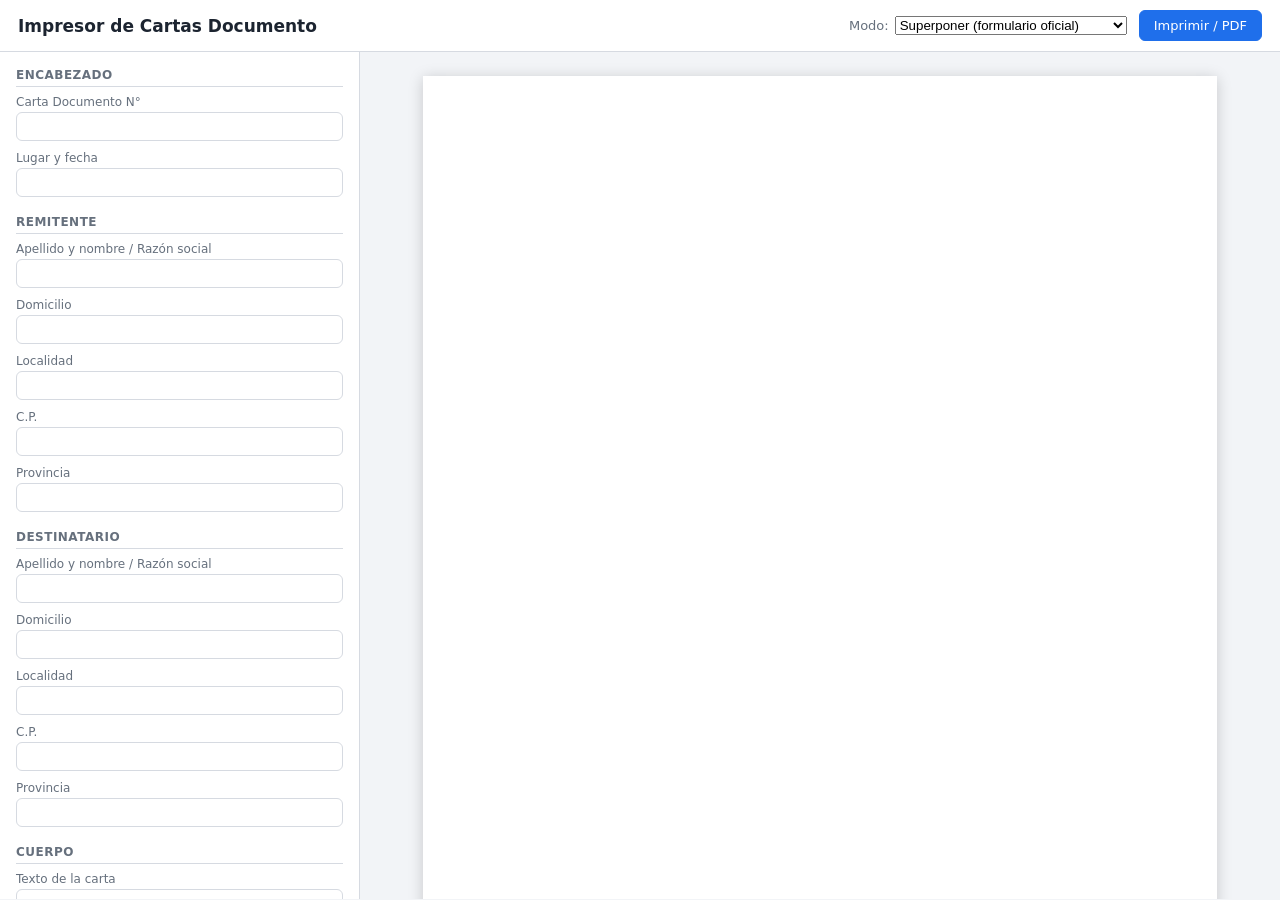
==== index.html @ 6e8a9e04 "Impresor de Cartas Documento: app web con calibración y dos modos de impresión App web estática (HTM" ====
<!DOCTYPE html>
<html lang="es">
<head>
  <meta charset="UTF-8">
  <meta name="viewport" content="width=device-width, initial-scale=1.0">
  <title>Impresor de Cartas Documento</title>
  <link rel="stylesheet" href="css/styles.css">
</head>
<body>
  <!-- ================= Barra superior ================= -->
  <header class="topbar no-print">
    <h1>Impresor de Cartas Documento</h1>
    <div class="topbar-actions">
      <label class="mode-switch">
        Modo:
        <select id="mode">
          <option value="overlay">Superponer (formulario oficial)</option>
          <option value="full">Formulario completo (papel blanco)</option>
        </select>
      </label>
      <button id="btn-print" class="primary">Imprimir / PDF</button>
    </div>
  </header>

  <div class="layout no-print-container">
    <!-- ================= Panel de carga ================= -->
    <aside class="panel no-print">
      <div id="form-fields"><!-- generado por JS --></div>

      <details class="calib">
        <summary>Calibración de impresión</summary>
        <p class="hint">
          Ajustá estos valores hasta que el texto caiga dentro de los recuadros
          del formulario. Se guardan en tu navegador.
        </p>
        <label>Desplazamiento horizontal (mm)
          <input type="number" id="offsetX" step="0.5" value="0">
        </label>
        <label>Desplazamiento vertical (mm)
          <input type="number" id="offsetY" step="0.5" value="0">
        </label>
        <label>Ajuste de tamaño de fuente (%)
          <input type="number" id="fontScale" step="1" value="100">
        </label>
        <label class="checkbox">
          <input type="checkbox" id="showGrid"> Mostrar cuadrícula (guía, no se imprime)
        </label>
        <button id="btn-reset-calib" class="ghost">Restablecer calibración</button>
      </details>

      <div class="panel-actions">
        <button id="btn-clear" class="ghost">Limpiar datos</button>
      </div>
      <p class="hint small">
        Los datos se guardan automáticamente en este navegador. Nada se envía a
        internet.
      </p>
    </aside>

    <!-- ================= Vista previa ================= -->
    <main class="preview-area">
      <div class="preview-scroll">
        <div id="sheet" class="sheet">
          <div id="grid" class="grid" hidden></div>
          <div id="guides" class="guides"></div>
          <div id="content" class="content"><!-- texto posicionado por JS --></div>
        </div>
      </div>
    </main>
  </div>

  <script src="js/config.js"></script>
  <script src="js/app.js"></script>
</body>
</html>
---- css/styles.css ----
/* ==========================================================================
   Impresor de Cartas Documento — estilos
   ========================================================================== */

:root {
  --bg: #f2f4f7;
  --panel-bg: #ffffff;
  --border: #d6dae1;
  --text: #1c2430;
  --muted: #66707d;
  --accent: #1f6feb;
  --accent-dark: #1552b8;
  --sheet-shadow: 0 2px 14px rgba(0, 0, 0, 0.18);
}

* { box-sizing: border-box; }

html, body {
  margin: 0;
  height: 100%;
  font-family: system-ui, -apple-system, "Segoe UI", Roboto, sans-serif;
  color: var(--text);
  background: var(--bg);
}

/* ----------------------------- Barra superior ---------------------------- */
.topbar {
  display: flex;
  align-items: center;
  justify-content: space-between;
  gap: 16px;
  padding: 10px 18px;
  background: var(--panel-bg);
  border-bottom: 1px solid var(--border);
}
.topbar h1 { font-size: 17px; margin: 0; }
.topbar-actions { display: flex; align-items: center; gap: 12px; }
.mode-switch { font-size: 13px; color: var(--muted); display: flex; gap: 6px; align-items: center; }

/* ------------------------------- Layout ---------------------------------- */
.layout {
  display: flex;
  height: calc(100vh - 53px);
}

/* ----------------------------- Panel de carga ---------------------------- */
.panel {
  width: 360px;
  flex-shrink: 0;
  overflow-y: auto;
  padding: 16px;
  background: var(--panel-bg);
  border-right: 1px solid var(--border);
}
.field-section { margin-bottom: 18px; }
.field-section h2 {
  font-size: 12px;
  text-transform: uppercase;
  letter-spacing: .04em;
  color: var(--muted);
  margin: 0 0 8px;
  border-bottom: 1px solid var(--border);
  padding-bottom: 4px;
}
.field { margin-bottom: 10px; }
.field label { display: block; font-size: 12px; color: var(--muted); margin-bottom: 3px; }
.field input, .field textarea {
  width: 100%;
  padding: 6px 8px;
  font: inherit;
  font-size: 13px;
  border: 1px solid var(--border);
  border-radius: 6px;
  background: #fff;
  color: var(--text);
}
.field textarea { resize: vertical; line-height: 1.4; }
.field input:focus, .field textarea:focus {
  outline: none;
  border-color: var(--accent);
  box-shadow: 0 0 0 2px rgba(31, 111, 235, 0.15);
}
.field-row { display: flex; gap: 8px; }
.field-row .field { flex: 1; }

/* ------------------------------ Calibración ------------------------------ */
.calib {
  border: 1px solid var(--border);
  border-radius: 8px;
  padding: 8px 10px;
  margin-bottom: 16px;
  background: #fafbfc;
}
.calib summary { cursor: pointer; font-weight: 600; font-size: 13px; }
.calib label { display: block; font-size: 12px; color: var(--muted); margin: 8px 0 3px; }
.calib input[type="number"] {
  width: 100%; padding: 5px 7px; font: inherit; font-size: 13px;
  border: 1px solid var(--border); border-radius: 6px;
}
.calib label.checkbox { display: flex; align-items: center; gap: 6px; margin-top: 10px; }
.calib label.checkbox input { width: auto; }

/* ------------------------------- Botones --------------------------------- */
button {
  font: inherit;
  font-size: 13px;
  padding: 7px 14px;
  border-radius: 6px;
  border: 1px solid var(--border);
  background: #fff;
  color: var(--text);
  cursor: pointer;
}
button:hover { background: #f0f2f5; }
button.primary { background: var(--accent); border-color: var(--accent); color: #fff; }
button.primary:hover { background: var(--accent-dark); }
button.ghost { background: transparent; color: var(--muted); }
.panel-actions { margin: 8px 0; }
.hint { font-size: 11px; color: var(--muted); line-height: 1.4; }
.hint.small { margin-top: 12px; }

/* ------------------------------ Vista previa ----------------------------- */
.preview-area { flex: 1; overflow: auto; padding: 24px; display: flex; justify-content: center; }
.preview-scroll { align-self: flex-start; }

/* La hoja se define en milímetros reales para que la impresión sea 1:1. */
.sheet {
  position: relative;
  width: 210mm;
  height: 297mm;
  background: #fff;
  box-shadow: var(--sheet-shadow);
  overflow: hidden;
}

/* Cuadrícula de calibración (cada 10 mm). No se imprime. */
.grid {
  position: absolute;
  inset: 0;
  background-image:
    linear-gradient(to right, rgba(31,111,235,0.12) 0.2mm, transparent 0.2mm),
    linear-gradient(to bottom, rgba(31,111,235,0.12) 0.2mm, transparent 0.2mm);
  background-size: 10mm 10mm;
  pointer-events: none;
}

/* Contenedor donde se aplica el desplazamiento de calibración. */
.content, .guides { position: absolute; inset: 0; }

.text-field {
  position: absolute;
  white-space: pre-wrap;
  word-wrap: break-word;
  overflow-wrap: break-word;
  line-height: 1.15;
  color: #000;
}
.text-field.bold { font-weight: 700; }

/* Recuadros guía del modo "Formulario completo". */
.guide-box {
  position: absolute;
  border: 0.3mm solid #333;
  border-radius: 1mm;
}
.guide-box.header {
  display: flex; align-items: center; justify-content: center;
  font-weight: 700; letter-spacing: 0.15em; font-size: 5mm;
}
.guide-label {
  position: absolute;
  font-size: 2.4mm;
  font-weight: 700;
  color: #444;
  background: #fff;
  padding: 0 1mm;
  transform: translateY(-50%);
}

/* ------------------------------ Impresión -------------------------------- */
@page { size: 210mm 297mm; margin: 0; }

@media print {
  .no-print, .topbar { display: none !important; }
  html, body { background: #fff; }
  .layout { display: block; height: auto; }
  .preview-area { padding: 0; overflow: visible; display: block; }
  .preview-scroll { align-self: auto; }
  .sheet { box-shadow: none; margin: 0; }
  .grid { display: none !important; }
}
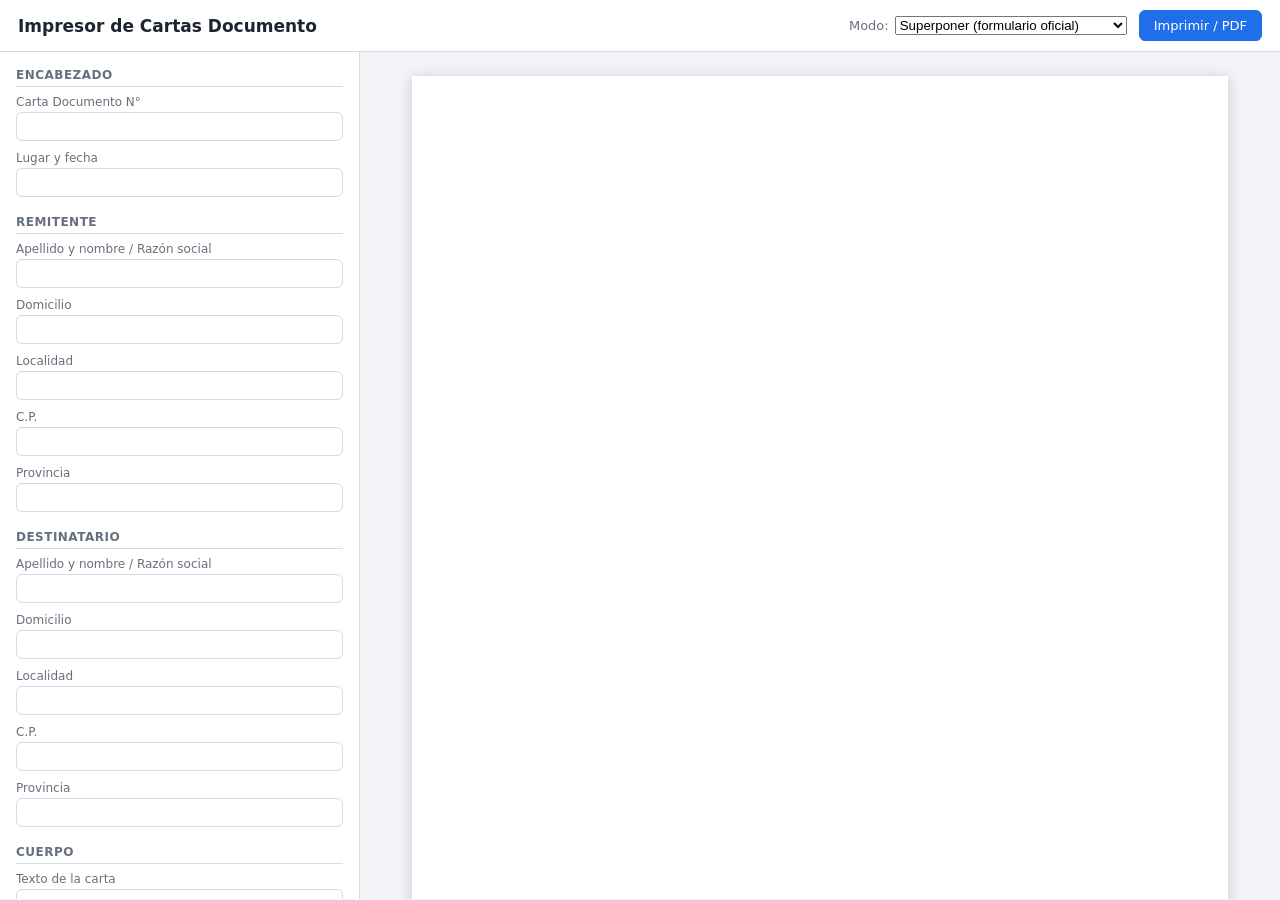
==== commit a825e2ba: "Calibración por hoja de prueba y cambio a hoja oficio - Cambia el tamaño de A4 a oficio (216 x 330 m" ====
--- a/index.html
+++ b/index.html
@@ -27,21 +27,43 @@
     <aside class="panel no-print">
       <div id="form-fields"><!-- generado por JS --></div>
 
-      <details class="calib">
+      <details class="calib" open>
         <summary>Calibración de impresión</summary>
         <p class="hint">
-          Ajustá estos valores hasta que el texto caiga dentro de los recuadros
-          del formulario. Se guardan en tu navegador.
+          Cada impresora imprime unos milímetros corrida. Para ajustarla:
         </p>
-        <label>Desplazamiento horizontal (mm)
-          <input type="number" id="offsetX" step="0.5" value="0">
-        </label>
-        <label>Desplazamiento vertical (mm)
-          <input type="number" id="offsetY" step="0.5" value="0">
-        </label>
-        <label>Ajuste de tamaño de fuente (%)
-          <input type="number" id="fontScale" step="1" value="100">
-        </label>
+        <ol class="hint steps">
+          <li>Tené un par de hojas <strong>oficio</strong> en blanco.</li>
+          <li>Tocá <strong>Imprimir hoja de prueba</strong> (elegí papel
+            <strong>Oficio</strong>, márgenes <strong>Ninguno</strong> y escala
+            <strong>100%</strong>).</li>
+          <li>Con una regla, medí los 4 márgenes que realmente imprimió (del
+            borde de la hoja hasta la línea) e ingresálos abajo.</li>
+        </ol>
+        <p class="hint">
+          Si no hiciste la prueba, dejá los valores por defecto: suele funcionar
+          bien. Se guardan en tu navegador.
+        </p>
+
+        <button id="btn-test" class="ghost full">Imprimir hoja de prueba</button>
+
+        <div class="field-row">
+          <label>Margen superior (mm)
+            <input type="number" id="mTop" step="0.5" value="5">
+          </label>
+          <label>Margen inferior (mm)
+            <input type="number" id="mBottom" step="0.5" value="5">
+          </label>
+        </div>
+        <div class="field-row">
+          <label>Margen izquierdo (mm)
+            <input type="number" id="mLeft" step="0.5" value="3">
+          </label>
+          <label>Margen derecho (mm)
+            <input type="number" id="mRight" step="0.5" value="3">
+          </label>
+        </div>
+
         <label class="checkbox">
           <input type="checkbox" id="showGrid"> Mostrar cuadrícula (guía, no se imprime)
         </label>
@@ -64,6 +86,7 @@
           <div id="grid" class="grid" hidden></div>
           <div id="guides" class="guides"></div>
           <div id="content" class="content"><!-- texto posicionado por JS --></div>
+          <div id="test" class="test-sheet" hidden><!-- hoja de prueba por JS --></div>
         </div>
       </div>
     </main>
--- a/css/styles.css
+++ b/css/styles.css
@@ -118,16 +118,19 @@
 .panel-actions { margin: 8px 0; }
 .hint { font-size: 11px; color: var(--muted); line-height: 1.4; }
 .hint.small { margin-top: 12px; }
+.hint.steps { margin: 6px 0; padding-left: 18px; }
+.hint.steps li { margin-bottom: 4px; }
+button.full { width: 100%; margin: 4px 0 10px; }
 
 /* ------------------------------ Vista previa ----------------------------- */
 .preview-area { flex: 1; overflow: auto; padding: 24px; display: flex; justify-content: center; }
 .preview-scroll { align-self: flex-start; }
 
-/* La hoja se define en milímetros reales para que la impresión sea 1:1. */
+/* La hoja se define en milímetros reales (Oficio) para que la impresión sea 1:1. */
 .sheet {
   position: relative;
-  width: 210mm;
-  height: 297mm;
+  width: 216mm;
+  height: 330mm;
   background: #fff;
   box-shadow: var(--sheet-shadow);
   overflow: hidden;
@@ -144,8 +147,10 @@
   pointer-events: none;
 }
 
-/* Contenedor donde se aplica el desplazamiento de calibración. */
-.content, .guides { position: absolute; inset: 0; }
+/* Contenedor donde se aplica la corrección afín de calibración.
+   El origen arriba-izquierda es imprescindible para que escala + traslación
+   se apliquen respecto del borde de la hoja. */
+.content, .guides { position: absolute; inset: 0; transform-origin: 0 0; }
 
 .text-field {
   position: absolute;
@@ -177,8 +182,29 @@
   transform: translateY(-50%);
 }
 
+/* ---------------------------- Hoja de prueba ----------------------------- */
+.test-sheet { position: absolute; inset: 0; }
+.test-frame {
+  position: absolute;
+  border: 0.3mm solid #000;
+}
+.test-note {
+  position: absolute;
+  font-size: 3mm;
+  color: #000;
+  text-align: center;
+  width: 100%;
+  left: 0;
+}
+.test-side {
+  position: absolute;
+  font-size: 2.6mm;
+  color: #000;
+}
+.test-title { font-weight: 700; font-size: 4mm; }
+
 /* ------------------------------ Impresión -------------------------------- */
-@page { size: 210mm 297mm; margin: 0; }
+@page { size: 216mm 330mm; margin: 0; }
 
 @media print {
   .no-print, .topbar { display: none !important; }
@@ -188,4 +214,13 @@
   .preview-scroll { align-self: auto; }
   .sheet { box-shadow: none; margin: 0; }
   .grid { display: none !important; }
-}
+
+  /* Modo hoja de prueba: se imprime sólo el marco patrón, sin corrección. */
+  body.test-mode #content,
+  body.test-mode #guides { display: none !important; }
+}
+
+/* En pantalla, la hoja de prueba está oculta salvo que se pida imprimirla. */
+.test-sheet[hidden] { display: none; }
+body.test-mode #content,
+body.test-mode #guides { visibility: hidden; }
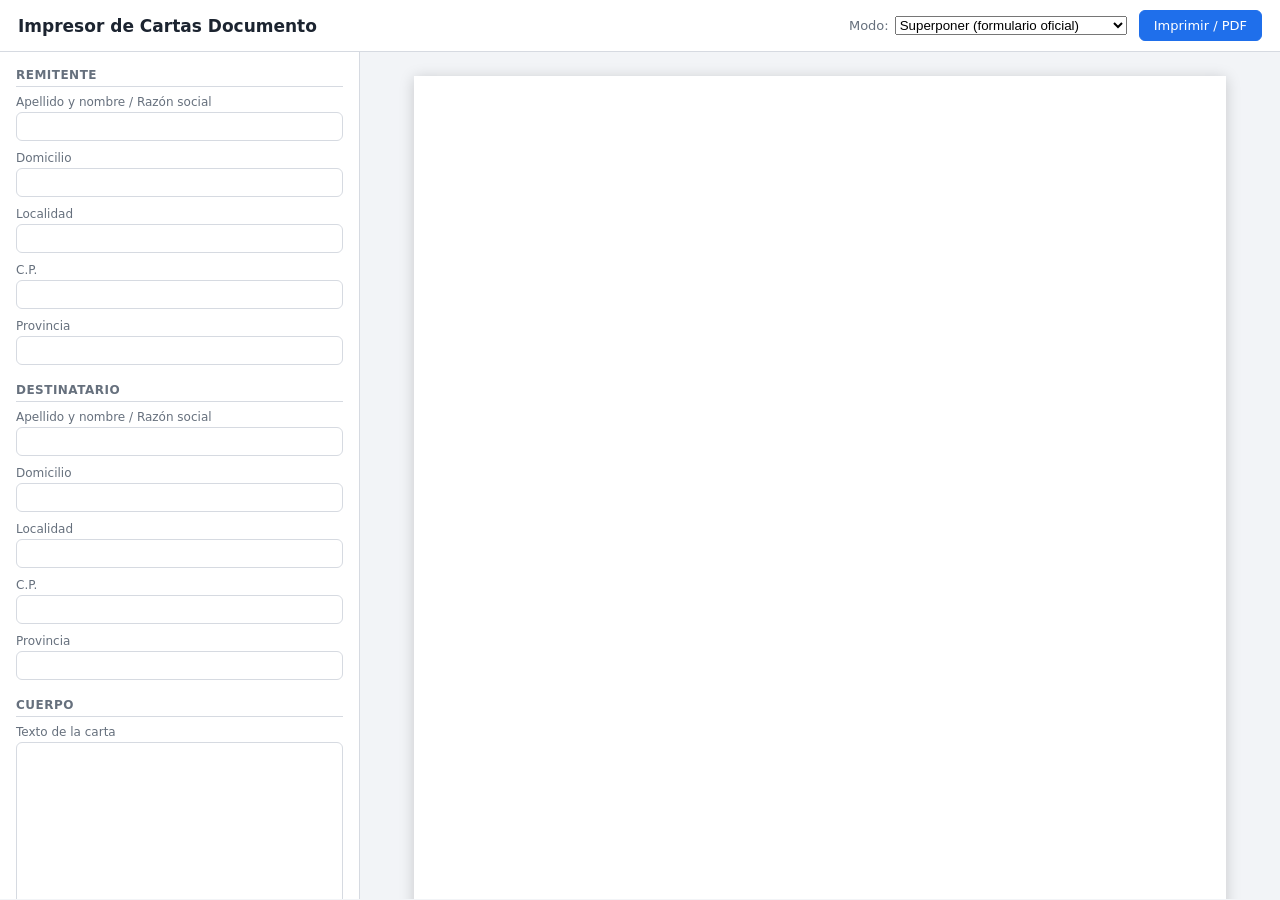
==== commit d1cfdb48: "Rehace para el formulario oficial: bloques posicionables + fondo de referencia - Hoja oficio 215 x 3" ====
--- a/index.html
+++ b/index.html
@@ -26,6 +26,28 @@
     <!-- ================= Panel de carga ================= -->
     <aside class="panel no-print">
       <div id="form-fields"><!-- generado por JS --></div>
+
+      <details class="calib" open>
+        <summary>Ubicar campos sobre el formulario</summary>
+        <p class="hint">
+          Para que el texto caiga en cada recuadro del formulario oficial,
+          cargá una foto o escaneo del formulario y arrastrá cada bloque encima.
+          La imagen es sólo una guía: no se imprime.
+        </p>
+        <label class="checkbox">
+          <input type="checkbox" id="editMode"> Modo ubicar (arrastrar bloques)
+        </label>
+        <label>Imagen del formulario (guía)
+          <input type="file" id="bgFile" accept="image/*">
+        </label>
+        <label>Opacidad de la guía
+          <input type="range" id="bgOpacity" min="0" max="100" value="55">
+        </label>
+        <div class="panel-actions">
+          <button id="btn-bg-clear" class="ghost">Quitar imagen</button>
+          <button id="btn-reset-layout" class="ghost">Restablecer posiciones</button>
+        </div>
+      </details>
 
       <details class="calib" open>
         <summary>Calibración de impresión</summary>
@@ -83,9 +105,9 @@
     <main class="preview-area">
       <div class="preview-scroll">
         <div id="sheet" class="sheet">
+          <img id="bg" class="bg" alt="" hidden>
           <div id="grid" class="grid" hidden></div>
-          <div id="guides" class="guides"></div>
-          <div id="content" class="content"><!-- texto posicionado por JS --></div>
+          <div id="content" class="content"><!-- bloques posicionados por JS --></div>
           <div id="test" class="test-sheet" hidden><!-- hoja de prueba por JS --></div>
         </div>
       </div>
--- a/css/styles.css
+++ b/css/styles.css
@@ -129,8 +129,8 @@
 /* La hoja se define en milímetros reales (Oficio) para que la impresión sea 1:1. */
 .sheet {
   position: relative;
-  width: 216mm;
-  height: 330mm;
+  width: 215mm;
+  height: 335mm;
   background: #fff;
   box-shadow: var(--sheet-shadow);
   overflow: hidden;
@@ -152,35 +152,54 @@
    se apliquen respecto del borde de la hoja. */
 .content, .guides { position: absolute; inset: 0; transform-origin: 0 0; }
 
-.text-field {
+/* Imagen de referencia del formulario (sólo pantalla, nunca se imprime). */
+.bg {
+  position: absolute;
+  inset: 0;
+  width: 100%;
+  height: 100%;
+  object-fit: fill;
+  opacity: 0.55;
+  pointer-events: none;
+}
+.bg[hidden] { display: none; }
+
+/* Bloque de texto posicionable. */
+.block {
   position: absolute;
   white-space: pre-wrap;
   word-wrap: break-word;
   overflow-wrap: break-word;
-  line-height: 1.15;
   color: #000;
 }
-.text-field.bold { font-weight: 700; }
-
-/* Recuadros guía del modo "Formulario completo". */
-.guide-box {
-  position: absolute;
-  border: 0.3mm solid #333;
-  border-radius: 1mm;
-}
-.guide-box.header {
-  display: flex; align-items: center; justify-content: center;
-  font-weight: 700; letter-spacing: 0.15em; font-size: 5mm;
-}
-.guide-label {
-  position: absolute;
-  font-size: 2.4mm;
+.block .ln { line-height: 1.1; }
+.block .ln.bold { font-weight: 700; }
+
+/* Contorno de guía: visible en modo "Formulario completo" y al ubicar. */
+body.mode-full .block,
+body.edit-mode .block {
+  outline: 0.3mm dashed #888;
+  outline-offset: 0.4mm;
+}
+/* Modo ubicar: los bloques se pueden arrastrar. */
+body.edit-mode .block {
+  cursor: move;
+  outline: 0.4mm solid var(--accent);
+  background: rgba(31, 111, 235, 0.06);
+}
+.block-tag {
+  position: absolute;
+  top: -4mm;
+  left: 0;
+  font-size: 2.3mm;
   font-weight: 700;
-  color: #444;
-  background: #fff;
-  padding: 0 1mm;
-  transform: translateY(-50%);
-}
+  color: var(--accent);
+  background: #fff;
+  padding: 0 0.6mm;
+  white-space: nowrap;
+  display: none;
+}
+body.edit-mode .block-tag { display: block; }
 
 /* ---------------------------- Hoja de prueba ----------------------------- */
 .test-sheet { position: absolute; inset: 0; }
@@ -204,7 +223,7 @@
 .test-title { font-weight: 700; font-size: 4mm; }
 
 /* ------------------------------ Impresión -------------------------------- */
-@page { size: 216mm 330mm; margin: 0; }
+@page { size: 215mm 335mm; margin: 0; }
 
 @media print {
   .no-print, .topbar { display: none !important; }
@@ -215,12 +234,14 @@
   .sheet { box-shadow: none; margin: 0; }
   .grid { display: none !important; }
 
+  /* Nunca se imprimen: fondo de referencia, etiquetas ni resaltado de edición. */
+  .bg, .block-tag { display: none !important; }
+  body.edit-mode .block { outline: none !important; background: none !important; }
+
   /* Modo hoja de prueba: se imprime sólo el marco patrón, sin corrección. */
-  body.test-mode #content,
-  body.test-mode #guides { display: none !important; }
+  body.test-mode #content { display: none !important; }
 }
 
 /* En pantalla, la hoja de prueba está oculta salvo que se pida imprimirla. */
 .test-sheet[hidden] { display: none; }
-body.test-mode #content,
-body.test-mode #guides { visibility: hidden; }
+body.test-mode #content { visibility: hidden; }
